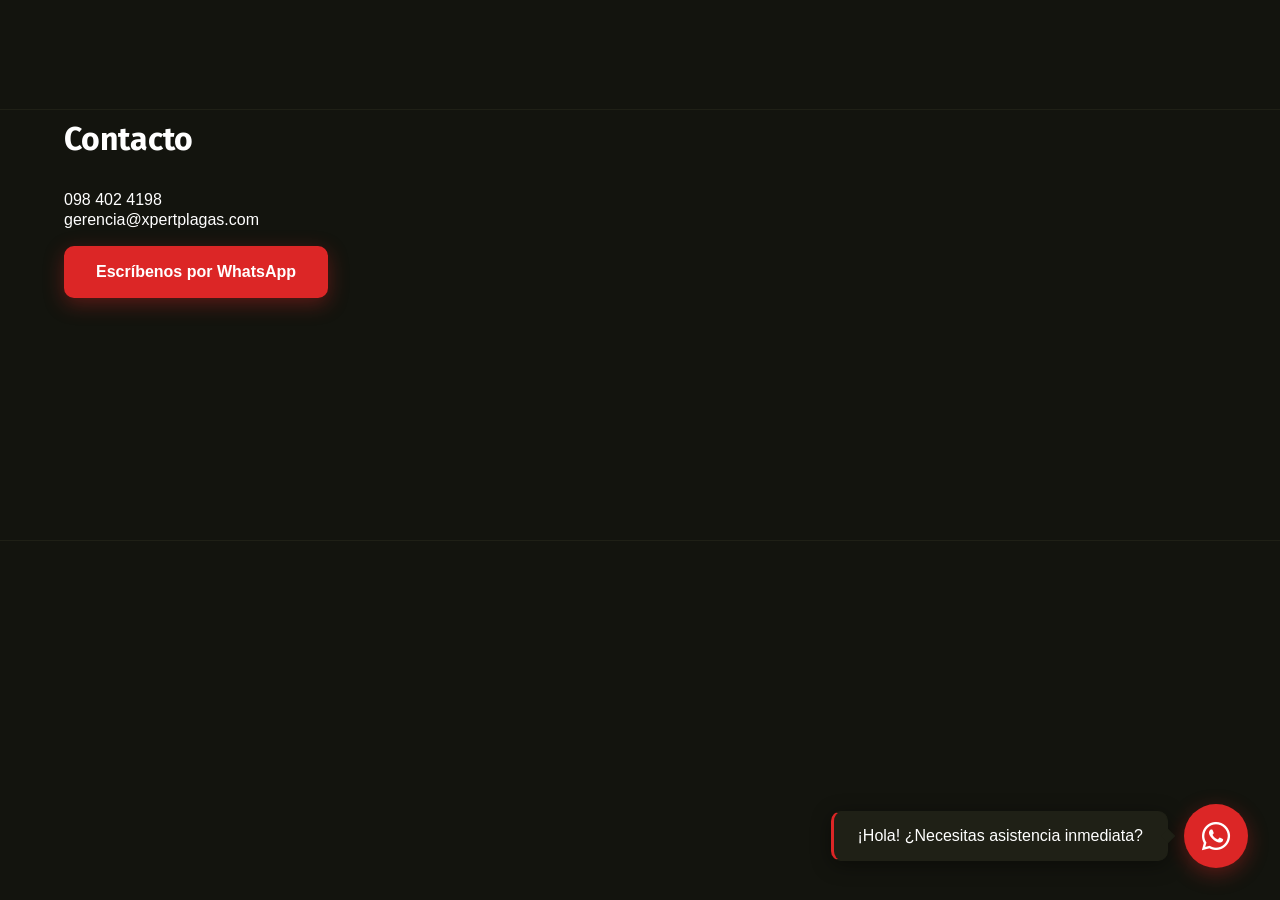
==== pages/contacto.html @ c3af0390 "chore: reorganización multipágina + tokens de marca v2.0" ====
﻿<!DOCTYPE html>
<html lang="es">
<head>
<meta charset="utf-8">
<meta name="viewport" content="width=device-width, initial-scale=1.0">
<title>XpertPlagas | Contacto</title>
<link rel="icon" type="image/png" href="../favicon.png">
<link rel="preconnect" href="https://fonts.googleapis.com">
<link rel="preconnect" href="https://fonts.gstatic.com" crossorigin>
<link href="https://fonts.googleapis.com/css2?family=Fira+Sans:wght@400;700&display=swap" rel="stylesheet">
<link rel="stylesheet" href="https://cdnjs.cloudflare.com/ajax/libs/font-awesome/6.4.0/css/all.min.css">
<link rel="stylesheet" href="../css/base.css">
<link rel="stylesheet" href="../css/layout.css">
<link rel="stylesheet" href="../css/components.css">
<link rel="stylesheet" href="../css/pages.css">
</head>
<body>
<header id="main-header" class="header"></header>
<main style="padding-top: 120px; min-height: 60vh;">
  <div class="container">
    <h1 style="margin-bottom: 2rem;">Contacto</h1>
    
  <p>098 402 4198<br>gerencia@xpertplagas.com</p>
  <a href="https://wa.me/593984024198" target="_blank" class="btn-primary">Escríbenos por WhatsApp</a>

  </div>
</main>

<div class="whatsapp-float">
  <div class="wa-message">¡Hola! ¿Necesitas asistencia inmediata?</div>
  <a href="https://wa.me/593984024198" target="_blank" rel="noopener noreferrer" class="wa-button" aria-label="Contactar por WhatsApp">
    <i class="fa-brands fa-whatsapp"></i>
  </a>
</div>

<footer id="main-footer" class="footer"></footer>
<script src="../js/components.js" defer></script>
<script src="../js/main.js" defer></script>
</body>
</html>
---- css/base.css ----
﻿/* css/base.css */
:root {
  --xp-oscuro-base: #13140E;
  --xp-rojo: #DC2626;
  --xp-rojo-hover: #B91C1C;
  --xp-gris-tech: #1F2016;
  --xp-blanco: #FFFFFF;
  --xp-blanco-soft: #E5E5E5;
  --xp-textura: #2A0A0A;
  --xp-overlay-5: rgba(42,10,10,0.05);

  --font-heading: 'Fira Sans','Segoe UI',system-ui,sans-serif;
  --font-body: 'Segoe UI',Arial,system-ui,sans-serif;
  --fw-bold: 700; --fw-regular: 400;
  --lh-tight: 1.2; --lh-normal: 1.25; --lh-loose: 1.6;

  --fs-h1: clamp(2rem,5vw,3.5rem);
  --fs-h2: clamp(1.5rem,3.5vw,2.5rem);
  --fs-h3: clamp(1.25rem,2.5vw,1.75rem);
  --fs-body: 1rem; --fs-small: .875rem;

  --sp-1:.25rem; --sp-2:.5rem; --sp-3:.75rem; --sp-4:1rem;
  --sp-6:1.5rem; --sp-8:2rem; --sp-12:3rem; --sp-16:4rem;

  --radius-sm:6px; --radius-md:10px; --radius-lg:16px; --radius-full:9999px;
  --border-1: 1px solid var(--xp-gris-tech);
  --shadow-card: 0 4px 20px rgba(0,0,0,.4);
  --shadow-cta: 0 6px 20px rgba(220,38,38,.35);
  --t-fast:150ms ease; --t-base:250ms ease;

  --container:1200px; --container-sm:800px;
}
*,*::before,*::after{box-sizing:border-box}
html{scroll-behavior:smooth}
body{
  margin:0;font-family:var(--font-body);line-height:var(--lh-normal);
  background:var(--xp-oscuro-base);color:var(--xp-blanco);
}
h1,h2,h3,h4{font-family:var(--font-heading);font-weight:var(--fw-bold);
  line-height:var(--lh-tight);margin:0 0 var(--sp-4)}
img{max-width:100%;height:auto;display:block}
p{margin-top:0; margin-bottom: var(--sp-4);}
---- css/layout.css ----
﻿/* css/layout.css */
.container{max-width:var(--container);margin:0 auto;padding:0 24px}
.header{position:fixed;top:0;left:0;width:100%;height:110px;background-color:var(--xp-oscuro-base);border-bottom:var(--border-1);z-index:300;display:flex;align-items:center}
.header-container{display:flex;justify-content:space-between;align-items:center;width:100%}
.logo img{height:80px;width:auto;object-fit:cover}
.nav{display:flex;gap:32px;align-items:center}
.nav a{text-decoration:none;color:var(--xp-blanco);font-weight:var(--fw-regular);transition:color var(--t-fast)}
.nav a:hover{color:var(--xp-rojo)}

.footer{background-color:var(--xp-oscuro-base);padding:80px 0 40px 0;border-top:var(--border-1)}
.footer-grid{display:grid;grid-template-columns:2fr 1.5fr 1fr;gap:48px;margin-bottom:64px}
.footer-seal-img{width:140px;height:140px;object-fit:cover;margin-bottom:24px;border-radius:var(--radius-full);border:1px solid var(--xp-gris-tech)}
.footer-col h4{font-size:var(--fs-h3);margin-bottom:24px;color:var(--xp-blanco);font-weight:var(--fw-bold)}
.footer-col p{color:var(--xp-blanco-soft);margin-bottom:16px}
.footer-col a{color:var(--xp-blanco-soft);text-decoration:none;transition:color var(--t-fast)}
.footer-col a:hover{color:var(--xp-rojo)}
.contact-col p{display:flex;align-items:center;gap:12px}
.contact-col i{color:var(--xp-rojo);font-size:1.1rem;width:20px;text-align:center}
.social-links{display:flex;gap:16px}
.social-links a{display:flex;align-items:center;justify-content:center;width:40px;height:40px;background-color:var(--xp-gris-tech);color:var(--xp-blanco);border:var(--border-1);transition:all var(--t-fast)}
.social-links a:hover{background-color:var(--xp-rojo);color:var(--xp-blanco);border-color:var(--xp-rojo)}
.footer-bottom{text-align:center;padding-top:32px;border-top:var(--border-1);color:var(--xp-blanco-soft);font-size:var(--fs-small)}

@media (max-width:1024px){
  .footer-grid{grid-template-columns:1fr 1fr}
}
@media (max-width:768px){
  .header{height:auto;padding:16px 0;position:static;}
  .header-container{flex-direction:column;gap:16px}
  .logo img{height:60px}
  .nav{flex-wrap:wrap;justify-content:center;gap:16px}
  .footer-grid{grid-template-columns:1fr}
}
---- css/components.css ----
﻿/* css/components.css */
.btn-primary{display:inline-block;background-color:var(--xp-rojo);color:var(--xp-blanco);padding:16px 32px;text-decoration:none;font-weight:var(--fw-bold);border:none;cursor:pointer;transition:background-color var(--t-fast),transform var(--t-fast);border-radius:var(--radius-md);box-shadow:var(--shadow-cta)}
.btn-primary:hover{background-color:var(--xp-rojo-hover);color:var(--xp-blanco);transform:translateY(-2px)}

.divider-left{height:4px;width:64px;background-color:var(--xp-rojo);margin:0 0 24px 0}
.divider-center{height:4px;width:64px;background-color:var(--xp-rojo);margin:0 auto 24px auto}

.service-card, .program-card, .icon-box {
  background-color:var(--xp-gris-tech);
  border:var(--border-1);
  padding:32px;
  border-radius:var(--radius-lg);
  transition:all var(--t-base);
  color: var(--xp-blanco);
}
.service-card:hover, .program-card:hover {
  border-color:var(--xp-rojo);
  transform:translateY(-4px);
  box-shadow:var(--shadow-card);
}
.service-icon, .program-icon {font-size:2.5rem;color:var(--xp-rojo);margin-bottom:24px}

.icon-box{display:flex;align-items:center;gap:20px;padding:16px;}
.icon-box:hover{border-color:var(--xp-rojo)}
.icon-box i{display:flex;align-items:center;justify-content:center;width:54px;height:54px;background-color:var(--xp-oscuro-base);color:var(--xp-rojo);font-size:1.5rem;border-radius:var(--radius-md)}
.icon-box span{font-size:1.125rem;font-weight:var(--fw-bold);color:var(--xp-blanco)}

.whatsapp-float{position:fixed;bottom:32px;right:32px;z-index:99;display:flex;align-items:center;gap:16px}
.wa-message{background-color:var(--xp-gris-tech);color:var(--xp-blanco);padding:14px 24px;border-radius:var(--radius-md);box-shadow:var(--shadow-card);font-weight:var(--fw-regular);border:var(--border-1);border-left:3px solid var(--xp-rojo);position:relative;animation:slideIn 0.6s cubic-bezier(0.16,1,0.3,1) forwards;opacity:0;transform:translateX(20px)}
.wa-message::after{content:"";position:absolute;right:-6px;top:50%;transform:translateY(-50%) rotate(45deg);width:10px;height:10px;background-color:var(--xp-gris-tech);border-top:1px solid var(--xp-gris-tech);border-right:1px solid var(--xp-gris-tech)}
.wa-button{display:flex;align-items:center;justify-content:center;width:64px;height:64px;background-color:var(--xp-rojo);color:var(--xp-blanco);border-radius:var(--radius-full);font-size:2rem;box-shadow:var(--shadow-cta);text-decoration:none;transition:transform var(--t-fast),background-color var(--t-fast)}
.wa-button:hover{transform:translateY(-4px);background-color:var(--xp-rojo-hover)}
@keyframes slideIn{to{opacity:1;transform:translateX(0)}}
@media (max-width:768px){
  .wa-message{display:none}
  .whatsapp-float{bottom:24px;right:24px}
}
---- css/pages.css ----
﻿/* css/pages.css */
.hero{padding:120px 0;} 
.hero-container{display:grid;grid-template-columns:1fr 1fr;gap:64px;align-items:center}
.hero-content h1{font-size:var(--fs-h1); margin-bottom:30px}
.hero-content p{font-size:1.15rem;color:var(--xp-blanco-soft);margin-bottom:32px}
.hero-image{position:relative}
.hero-slider{width:100%;aspect-ratio:3/4;position:relative;z-index:2;border:var(--border-1);overflow:hidden;border-radius:var(--radius-lg)}
.hero-slider img{position:absolute;top:0;left:0;width:100%;height:100%;object-fit:cover;opacity:0;animation:heroFade 28s infinite}
.hero-slider img:nth-child(1){animation-delay:0s}
.hero-slider img:nth-child(2){animation-delay:4s}
.hero-slider img:nth-child(3){animation-delay:8s}
.hero-slider img:nth-child(4){animation-delay:12s}
.hero-slider img:nth-child(5){animation-delay:16s}
.hero-slider img:nth-child(6){animation-delay:20s}
.hero-slider img:nth-child(7){animation-delay:24s}
@keyframes heroFade{0%{opacity:0}3%{opacity:1}25%{opacity:1}28%{opacity:0}100%{opacity:0}}

.rupipest-section{background-color:var(--xp-oscuro-base);padding:120px 0}
.rupipest-container{display:grid;grid-template-columns:1fr 1fr;gap:64px;align-items:center}
.rupipest-text-badge-wrapper{display:flex;align-items:flex-start;gap:32px}
.rupipest-text-content{flex:1}
.rupipest-text-content p{font-size:1.15rem;color:var(--xp-blanco-soft); margin-bottom:30px}
.rupipest-badge{width:120px;height:120px;border-radius:var(--radius-full);border:3px solid var(--xp-rojo);box-shadow:var(--shadow-cta);transition:transform var(--t-base)}
.rupipest-badge:hover{transform:scale(1.05) rotate(5deg)}
.rupipest-image img{width:100%;aspect-ratio:3/4;object-fit:cover;border-radius:var(--radius-lg);border:var(--border-1)}

.trust-ribbon{background-color:var(--xp-gris-tech);border-bottom:var(--border-1);border-top:var(--border-1);padding:40px 0}
.trust-container{display:flex;justify-content:space-around;align-items:center;flex-wrap:wrap;gap:48px}
.trust-brand{font-size:1.2rem;font-weight:var(--fw-bold);color:var(--xp-blanco-soft);text-transform:uppercase;letter-spacing:2px}

.services{background-color:var(--xp-oscuro-base);padding:120px 0}
.services-top{display:grid;grid-template-columns:1fr 1fr;gap:64px;align-items:center;margin-bottom:64px}
.services-image img{width:100%;aspect-ratio:3/4;object-fit:cover;border-radius:var(--radius-lg);border:var(--border-1)}
.services-grid{display:grid;grid-template-columns:repeat(4,1fr);gap:24px}

.program-section{background-color:var(--xp-oscuro-base);padding:120px 0;border-top:var(--border-1)}
.program-grid{display:grid;grid-template-columns:repeat(3,1fr);gap:32px}

.about-section{background-color:var(--xp-oscuro-base);padding:120px 0}
.about-container{display:grid;grid-template-columns:1fr 1fr;gap:64px;align-items:center}
.ceo-profile{display:flex;align-items:center;gap:16px;margin-bottom:32px}
.ceo-profile img{width:104px;height:104px;border-radius:var(--radius-full);object-fit:cover;border:var(--border-1)}
.ceo-info strong{font-size:1.1rem;color:var(--xp-blanco)}
.ceo-info span{font-size:0.95rem;color:var(--xp-blanco-soft)}
.about-image img{width:100%;aspect-ratio:1/1;object-fit:cover;border-radius:var(--radius-lg);border:var(--border-1)}

.location-section{display:flex;width:100%;background-color:var(--xp-oscuro-base)}
.location-info{width:50%;padding:100px 8%;display:flex;flex-direction:column;justify-content:center}
.contact-details{display:flex;flex-direction:column;gap:32px}
.contact-item{display:flex;align-items:center;gap:24px}
.contact-item i{color:var(--xp-rojo);font-size:1.5rem;width:24px;text-align:center}
.contact-item span,.contact-item a{font-size:1.15rem;color:var(--xp-blanco);text-decoration:none;transition:color var(--t-fast)}
.contact-item a:hover{color:var(--xp-rojo)}
.location-map{width:50%;border-left:3px solid var(--xp-rojo);display:flex}
.location-map iframe{flex-grow:1;width:100%;min-height:500px;border:none}

.social-proof-section{background-color:var(--xp-oscuro-base);padding:64px 0;border-top:3px solid var(--xp-rojo);border-bottom:3px solid var(--xp-rojo)}
.social-proof-header{text-align:center;margin-bottom:48px}
.clients-grid{display:flex;flex-wrap:wrap;justify-content:center;align-items:center;gap:56px}
.client-logo{flex:0 1 170px;display:flex;justify-content:center;align-items:center}
.client-logo img{max-height:78px;width:auto;filter:grayscale(100%);opacity:0.55;transition:all var(--t-base)}
.client-logo img:hover{filter:grayscale(0%);opacity:1;transform:scale(1.08)}

@media (max-width:1024px){
  .services-grid{grid-template-columns:repeat(2,1fr)}
  .program-grid{grid-template-columns:1fr;max-width:500px;margin:0 auto}
}
@media (max-width:768px){
  .hero-container,.rupipest-container,.about-container,.services-top{grid-template-columns:1fr}
  .location-section{flex-direction:column}
  .location-info{width:100%;padding:64px 24px}
  .location-map{width:100%;border-left:none;border-top:3px solid var(--xp-rojo)}
}
@media (max-width:480px){
  .services-grid{grid-template-columns:1fr}
}
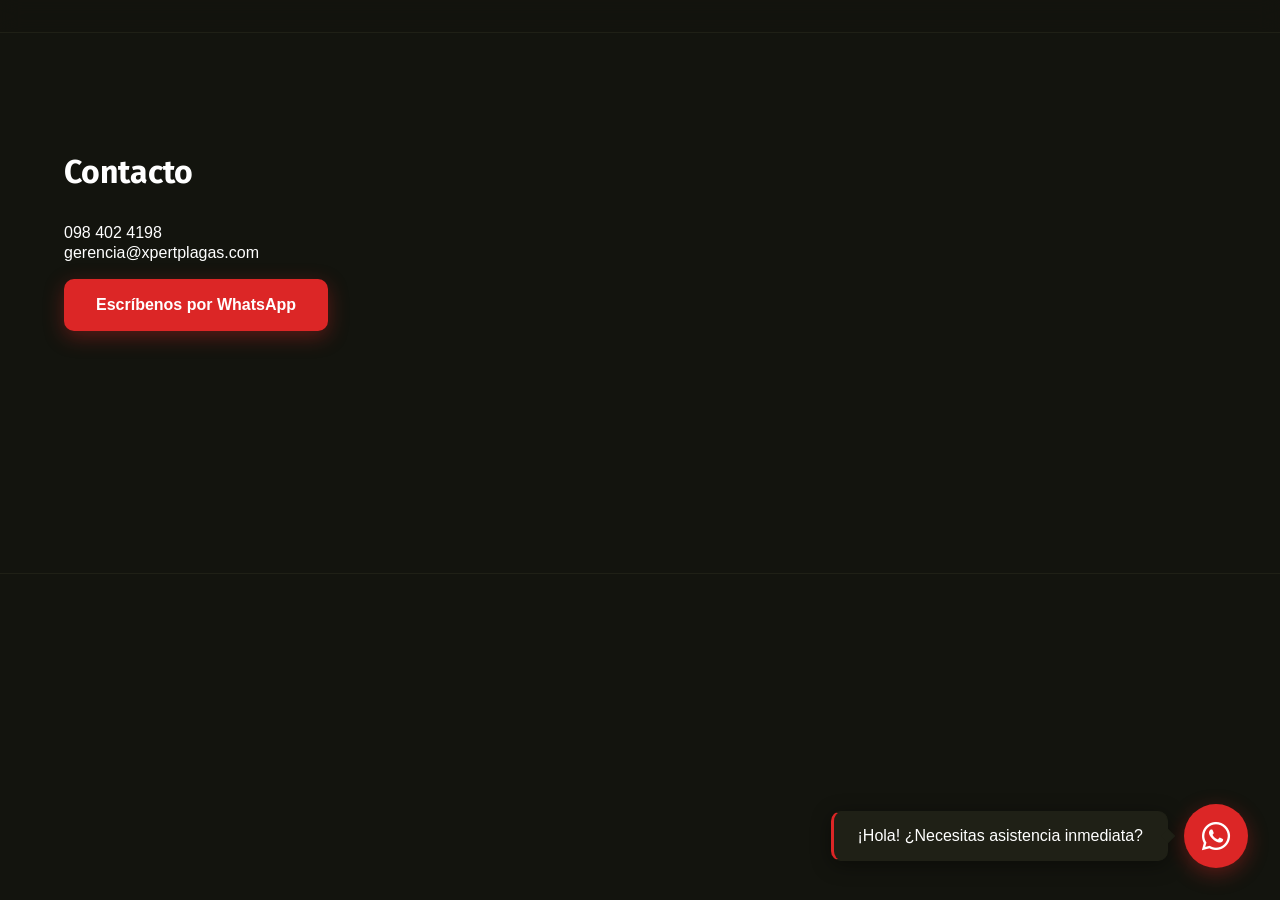
==== commit c07c13bf: "fix: resolver mojibake y header" ====
--- a/pages/contacto.html
+++ b/pages/contacto.html
@@ -1,4 +1,4 @@
-﻿<!DOCTYPE html>
+<!DOCTYPE html>
 <html lang="es">
 <head>
 <meta charset="utf-8">
--- a/css/base.css
+++ b/css/base.css
@@ -1,4 +1,4 @@
-﻿/* css/base.css */
+/* css/base.css */
 :root {
   --xp-oscuro-base: #13140E;
   --xp-rojo: #DC2626;
--- a/css/layout.css
+++ b/css/layout.css
@@ -1,11 +1,25 @@
-﻿/* css/layout.css */
+/* css/layout.css */
 .container{max-width:var(--container);margin:0 auto;padding:0 24px}
-.header{position:fixed;top:0;left:0;width:100%;height:110px;background-color:var(--xp-oscuro-base);border-bottom:var(--border-1);z-index:300;display:flex;align-items:center}
-.header-container{display:flex;justify-content:space-between;align-items:center;width:100%}
-.logo img{height:80px;width:auto;object-fit:cover}
-.nav{display:flex;gap:32px;align-items:center}
-.nav a{text-decoration:none;color:var(--xp-blanco);font-weight:var(--fw-regular);transition:color var(--t-fast)}
-.nav a:hover{color:var(--xp-rojo)}
+.header {
+  position: sticky; top: 0; z-index: 100;
+  display: flex; align-items: center; justify-content: space-between;
+  padding: var(--sp-4) var(--sp-8);
+  background: rgba(19, 20, 14, 0.95);
+  backdrop-filter: blur(10px);
+  border-bottom: var(--border-1);
+}
+.header__logo img { height: 48px; display: block; }
+.header__nav { display: flex; gap: var(--sp-6); }
+.header__nav a {
+  color: var(--xp-blanco); text-decoration: none;
+  font-family: var(--font-heading); font-weight: var(--fw-bold);
+  transition: color var(--t-fast);
+}
+.header__nav a:hover { color: var(--xp-rojo); }
+.header__cta { padding: var(--sp-2) var(--sp-4); }
+@media (max-width: 768px) {
+  .header__nav { display: none; }
+}
 
 .footer{background-color:var(--xp-oscuro-base);padding:80px 0 40px 0;border-top:var(--border-1)}
 .footer-grid{display:grid;grid-template-columns:2fr 1.5fr 1fr;gap:48px;margin-bottom:64px}
--- a/css/components.css
+++ b/css/components.css
@@ -1,4 +1,4 @@
-﻿/* css/components.css */
+/* css/components.css */
 .btn-primary{display:inline-block;background-color:var(--xp-rojo);color:var(--xp-blanco);padding:16px 32px;text-decoration:none;font-weight:var(--fw-bold);border:none;cursor:pointer;transition:background-color var(--t-fast),transform var(--t-fast);border-radius:var(--radius-md);box-shadow:var(--shadow-cta)}
 .btn-primary:hover{background-color:var(--xp-rojo-hover);color:var(--xp-blanco);transform:translateY(-2px)}
 
--- a/css/pages.css
+++ b/css/pages.css
@@ -1,4 +1,4 @@
-﻿/* css/pages.css */
+/* css/pages.css */
 .hero{padding:120px 0;} 
 .hero-container{display:grid;grid-template-columns:1fr 1fr;gap:64px;align-items:center}
 .hero-content h1{font-size:var(--fs-h1); margin-bottom:30px}
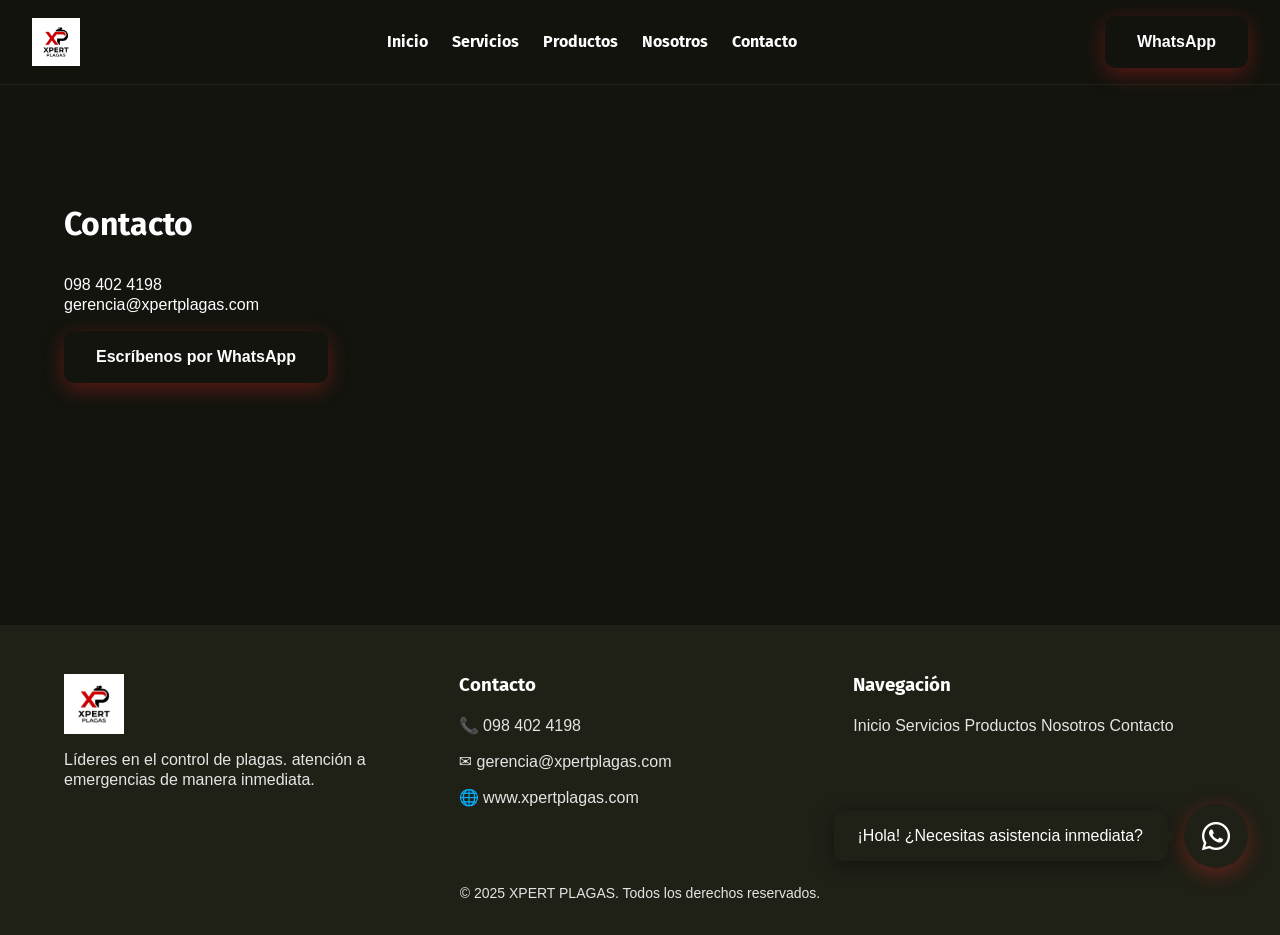
==== commit 477f374e: "fix: reescribir hardcoded header/footer, quitar js inyeccion, fijar mojibake desde node" ====
--- a/pages/contacto.html
+++ b/pages/contacto.html
@@ -15,7 +15,19 @@
 <link rel="stylesheet" href="../css/pages.css">
 </head>
 <body>
-<header id="main-header" class="header"></header>
+<header class="header">
+  <a href="../index.html" class="header__logo">
+    <img src="../assets/img/logos/logo-xpert.png" alt="XPERT PLAGAS">
+  </a>
+  <nav class="header__nav">
+    <a href="../index.html">Inicio</a>
+    <a href="servicios.html">Servicios</a>
+    <a href="productos.html">Productos</a>
+    <a href="nosotros.html">Nosotros</a>
+    <a href="contacto.html">Contacto</a>
+  </nav>
+  <a href="https://wa.me/593984024198" target="_blank" rel="noopener noreferrer" class="header__cta btn-primary">WhatsApp</a>
+</header>
 <main style="padding-top: 120px; min-height: 60vh;">
   <div class="container">
     <h1 style="margin-bottom: 2rem;">Contacto</h1>
@@ -33,8 +45,31 @@
   </a>
 </div>
 
-<footer id="main-footer" class="footer"></footer>
-<script src="../js/components.js" defer></script>
+<footer class="footer">
+  <div class="container footer__inner">
+    <div class="footer__col">
+      <img src="../assets/img/logos/logo-xpert.png" alt="XPERT PLAGAS" class="footer__logo">
+      <p>Líderes en el control de plagas. atención a emergencias de manera inmediata.</p>
+    </div>
+    <div class="footer__col">
+      <h3>Contacto</h3>
+      <p>📞 <a href="tel:+593984024198">098 402 4198</a></p>
+      <p>✉️ <a href="mailto:gerencia@xpertplagas.com">gerencia@xpertplagas.com</a></p>
+      <p>🌐 <a href="https://xpertplagas.com">www.xpertplagas.com</a></p>
+    </div>
+    <div class="footer__col">
+      <h3>Navegación</h3>
+      <a href="../index.html">Inicio</a>
+      <a href="servicios.html">Servicios</a>
+      <a href="productos.html">Productos</a>
+      <a href="nosotros.html">Nosotros</a>
+      <a href="contacto.html">Contacto</a>
+    </div>
+  </div>
+  <div class="footer__bottom">
+    <p>© 2025 XPERT PLAGAS. Todos los derechos reservados.</p>
+  </div>
+</footer>
 <script src="../js/main.js" defer></script>
 </body>
 </html>
--- a/css/base.css
+++ b/css/base.css
@@ -1,7 +1,7 @@
 /* css/base.css */
 :root {
   --xp-oscuro-base: #13140E;
-  --xp-rojo: #DC2626;
+  --xp-rojo: var(--xp-rojo);
   --xp-rojo-hover: #B91C1C;
   --xp-gris-tech: #1F2016;
   --xp-blanco: #FFFFFF;
--- a/css/layout.css
+++ b/css/layout.css
@@ -1,47 +1,46 @@
 /* css/layout.css */
 .container{max-width:var(--container);margin:0 auto;padding:0 24px}
+
 .header {
   position: sticky; top: 0; z-index: 100;
   display: flex; align-items: center; justify-content: space-between;
-  padding: var(--sp-4) var(--sp-8);
+  padding: 1rem 2rem;
   background: rgba(19, 20, 14, 0.95);
   backdrop-filter: blur(10px);
-  border-bottom: var(--border-1);
+  border-bottom: 1px solid var(--xp-gris-tech);
 }
 .header__logo img { height: 48px; display: block; }
-.header__nav { display: flex; gap: var(--sp-6); }
+.header__nav { display: flex; gap: 1.5rem; align-items: center; }
 .header__nav a {
   color: var(--xp-blanco); text-decoration: none;
-  font-family: var(--font-heading); font-weight: var(--fw-bold);
-  transition: color var(--t-fast);
+  font-family: var(--font-heading); font-weight: 700;
+  transition: color 150ms ease;
 }
 .header__nav a:hover { color: var(--xp-rojo); }
 .header__cta { padding: var(--sp-2) var(--sp-4); }
-@media (max-width: 768px) {
-  .header__nav { display: none; }
+
+.footer {
+  background: var(--xp-gris-tech);
+  padding: 3rem 2rem 1rem;
+  border-top: 1px solid var(--xp-gris-tech);
+}
+.footer__inner {
+  display: grid; grid-template-columns: repeat(auto-fit, minmax(240px, 1fr));
+  gap: 2rem; max-width: 1200px; margin: 0 auto;
+}
+.footer__logo { height: 60px; margin-bottom: 1rem; }
+.footer__col h3 { color: var(--xp-blanco); margin-bottom: 1rem; }
+.footer__col p { color: var(--xp-blanco-soft); margin-bottom: 0.5rem; }
+.footer__col a { color: var(--xp-blanco-soft); display: inline-block; padding: 0.25rem 0; text-decoration: none; }
+.footer__col a:hover { color: var(--xp-rojo); }
+.footer__bottom {
+  text-align: center; padding-top: 2rem; margin-top: 2rem;
+  border-top: 1px solid var(--xp-gris-tech);
+  color: var(--xp-blanco-soft); font-size: 0.875rem;
 }
 
-.footer{background-color:var(--xp-oscuro-base);padding:80px 0 40px 0;border-top:var(--border-1)}
-.footer-grid{display:grid;grid-template-columns:2fr 1.5fr 1fr;gap:48px;margin-bottom:64px}
-.footer-seal-img{width:140px;height:140px;object-fit:cover;margin-bottom:24px;border-radius:var(--radius-full);border:1px solid var(--xp-gris-tech)}
-.footer-col h4{font-size:var(--fs-h3);margin-bottom:24px;color:var(--xp-blanco);font-weight:var(--fw-bold)}
-.footer-col p{color:var(--xp-blanco-soft);margin-bottom:16px}
-.footer-col a{color:var(--xp-blanco-soft);text-decoration:none;transition:color var(--t-fast)}
-.footer-col a:hover{color:var(--xp-rojo)}
-.contact-col p{display:flex;align-items:center;gap:12px}
-.contact-col i{color:var(--xp-rojo);font-size:1.1rem;width:20px;text-align:center}
-.social-links{display:flex;gap:16px}
-.social-links a{display:flex;align-items:center;justify-content:center;width:40px;height:40px;background-color:var(--xp-gris-tech);color:var(--xp-blanco);border:var(--border-1);transition:all var(--t-fast)}
-.social-links a:hover{background-color:var(--xp-rojo);color:var(--xp-blanco);border-color:var(--xp-rojo)}
-.footer-bottom{text-align:center;padding-top:32px;border-top:var(--border-1);color:var(--xp-blanco-soft);font-size:var(--fs-small)}
-
-@media (max-width:1024px){
-  .footer-grid{grid-template-columns:1fr 1fr}
-}
-@media (max-width:768px){
-  .header{height:auto;padding:16px 0;position:static;}
-  .header-container{flex-direction:column;gap:16px}
-  .logo img{height:60px}
-  .nav{flex-wrap:wrap;justify-content:center;gap:16px}
-  .footer-grid{grid-template-columns:1fr}
-}
+@media (max-width: 768px) {
+  .header { padding: 0.75rem 1rem; }
+  .header__nav { display: none; }
+  .header__logo img { height: 36px; }
+}
--- a/css/pages.css
+++ b/css/pages.css
@@ -74,3 +74,32 @@
 @media (max-width:480px){
   .services-grid{grid-template-columns:1fr}
 }
+
+/* hero badge */
+.hero-badge { display:inline-flex;align-items:center;gap:8px;background:rgba(220,38,38,0.15);color:var(--xp-rojo);border:1px solid rgba(220,38,38,0.3);border-radius:999px;padding:6px 16px;font-size:0.8rem;font-weight:700;letter-spacing:0.3px;margin-bottom:18px; }
+
+/* social proof extracted */
+.clients-flex-wrapper { display:flex;flex-direction:column;align-items:center;width:100%; }
+.clients-grid-top { order:1; }
+.clients-toggle-btn { order:2;display:flex;align-items:center;justify-content:center;width:40px;height:40px;margin:24px auto 0;padding:0;background:none;border:1.5px solid var(--xp-rojo);border-radius:50%;color:var(--xp-rojo);cursor:pointer;transition:background 0.25s ease,color 0.25s ease,opacity 0.3s ease;flex-shrink:0;opacity:1;pointer-events:auto; }
+.clients-toggle-icon { transition:transform 0.4s ease;font-size:15px; }
+.clients-extra-wrapper { order:3;width:100%;display:grid;grid-template-rows:0fr;transition:grid-template-rows 0.55s cubic-bezier(0.4,0,0.2,1);overflow:hidden; }
+.clients-extra-inner { overflow:hidden;min-height:0; }
+.clients-grid-bottom { margin-top:32px; }
+.clients-toggle-btn-bottom { display:flex;align-items:center;justify-content:center;width:40px;height:40px;margin:28px auto 0;padding:0;background:none;border:1.5px solid var(--xp-rojo);border-radius:50%;color:var(--xp-rojo);cursor:pointer;transition:background 0.25s ease,color 0.25s ease;flex-shrink:0; }
+.social-proof-more { order:4; }
+
+/* FAQ Section */
+.faq-section { padding:88px 0; background:var(--xp-gris-tech); }
+.faq-container { max-width:820px; }
+.faq-list { background:var(--xp-oscuro-base);border-radius:var(--radius-lg);padding:8px 28px;box-shadow:var(--shadow-card); }
+.faq-item { border-bottom:var(--border-1); }
+.faq-item:last-child { border-bottom:none; }
+.faq-btn { width:100%;text-align:left;background:none;border:none;padding:22px 4px;display:flex;justify-content:space-between;align-items:center;gap:16px;cursor:pointer;font-family:inherit; }
+.faq-question { font-weight:600;color:var(--xp-blanco);font-size:1.05rem; }
+.faq-icon { color:var(--xp-rojo);flex-shrink:0;transition:transform 0.35s ease;font-size:0.9rem; }
+.faq-panel { display:grid;grid-template-rows:0fr;transition:grid-template-rows 0.4s ease;overflow:hidden; }
+.faq-panel-inner { overflow:hidden;min-height:0; }
+.faq-panel-inner p { margin:0;padding:0 32px 22px 4px;color:var(--xp-blanco-soft);line-height:1.65;font-size:0.96rem; }
+.faq-more { text-align:center;color:var(--xp-blanco-soft);margin-top:32px;font-size:0.95rem; }
+.faq-more a { color:var(--xp-rojo);font-weight:600;text-decoration:none; }
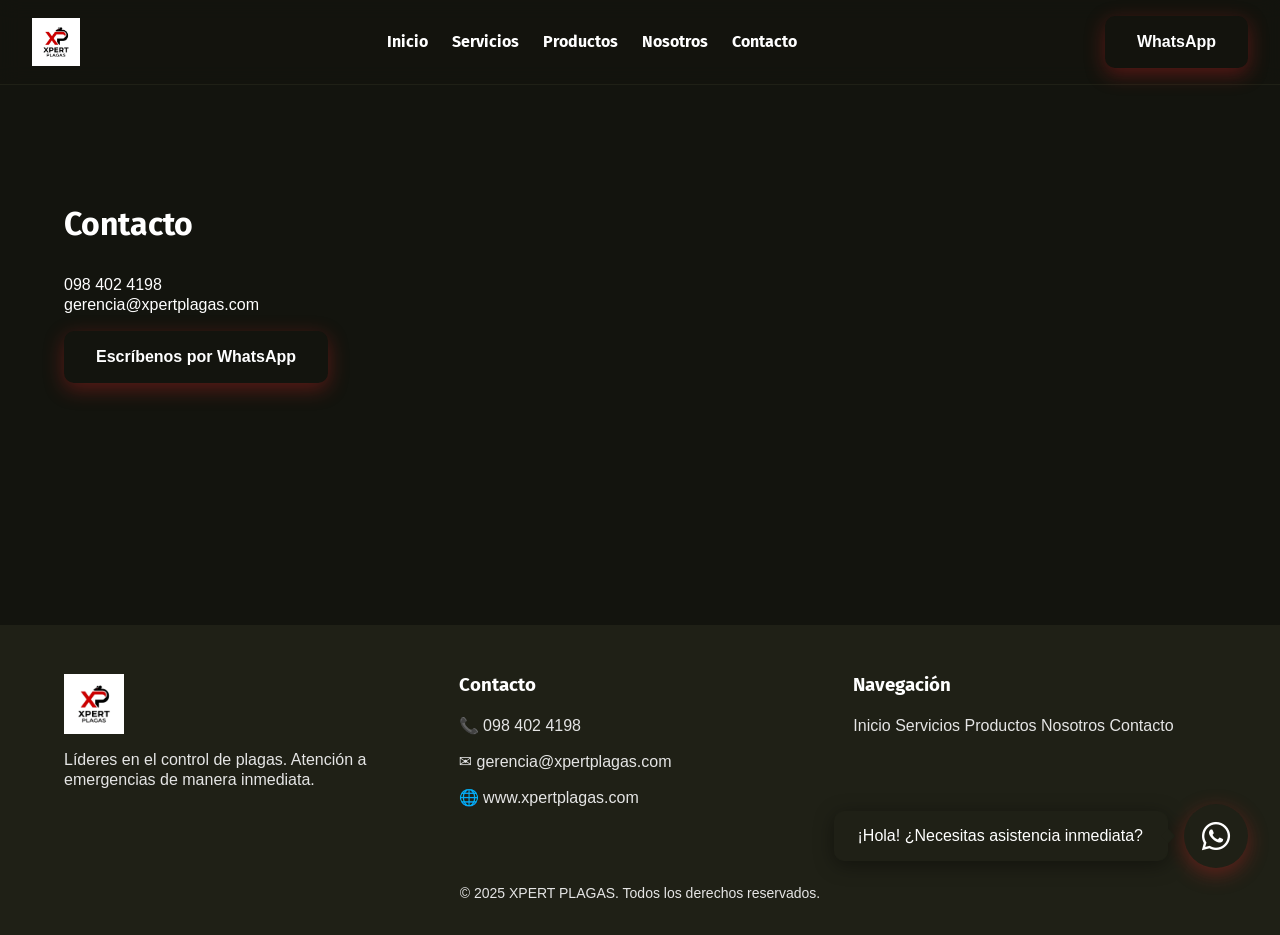
==== commit 12281c4a: "fix: reconstruir html desde cero para purgar bytes corruptos definitivamente" ====
--- a/pages/contacto.html
+++ b/pages/contacto.html
@@ -1,20 +1,21 @@
 <!DOCTYPE html>
 <html lang="es">
 <head>
-<meta charset="utf-8">
-<meta name="viewport" content="width=device-width, initial-scale=1.0">
-<title>XpertPlagas | Contacto</title>
-<link rel="icon" type="image/png" href="../favicon.png">
-<link rel="preconnect" href="https://fonts.googleapis.com">
-<link rel="preconnect" href="https://fonts.gstatic.com" crossorigin>
-<link href="https://fonts.googleapis.com/css2?family=Fira+Sans:wght@400;700&display=swap" rel="stylesheet">
-<link rel="stylesheet" href="https://cdnjs.cloudflare.com/ajax/libs/font-awesome/6.4.0/css/all.min.css">
-<link rel="stylesheet" href="../css/base.css">
-<link rel="stylesheet" href="../css/layout.css">
-<link rel="stylesheet" href="../css/components.css">
-<link rel="stylesheet" href="../css/pages.css">
+  <meta charset="UTF-8">
+  <meta name="viewport" content="width=device-width, initial-scale=1.0">
+  <title>XpertPlagas | Contacto</title>
+  <link rel="icon" type="image/png" href="../favicon.png">
+  <link rel="preconnect" href="https://fonts.googleapis.com">
+  <link rel="preconnect" href="https://fonts.gstatic.com" crossorigin>
+  <link href="https://fonts.googleapis.com/css2?family=Fira+Sans:wght@400;700&display=swap" rel="stylesheet">
+  <link rel="stylesheet" href="https://cdnjs.cloudflare.com/ajax/libs/font-awesome/6.4.0/css/all.min.css">
+  <link rel="stylesheet" href="../css/base.css">
+  <link rel="stylesheet" href="../css/layout.css">
+  <link rel="stylesheet" href="../css/components.css">
+  <link rel="stylesheet" href="../css/pages.css">
 </head>
 <body>
+
 <header class="header">
   <a href="../index.html" class="header__logo">
     <img src="../assets/img/logos/logo-xpert.png" alt="XPERT PLAGAS">
@@ -28,6 +29,7 @@
   </nav>
   <a href="https://wa.me/593984024198" target="_blank" rel="noopener noreferrer" class="header__cta btn-primary">WhatsApp</a>
 </header>
+
 <main style="padding-top: 120px; min-height: 60vh;">
   <div class="container">
     <h1 style="margin-bottom: 2rem;">Contacto</h1>
@@ -49,7 +51,7 @@
   <div class="container footer__inner">
     <div class="footer__col">
       <img src="../assets/img/logos/logo-xpert.png" alt="XPERT PLAGAS" class="footer__logo">
-      <p>Líderes en el control de plagas. atención a emergencias de manera inmediata.</p>
+      <p>Líderes en el control de plagas. Atención a emergencias de manera inmediata.</p>
     </div>
     <div class="footer__col">
       <h3>Contacto</h3>
@@ -70,6 +72,7 @@
     <p>© 2025 XPERT PLAGAS. Todos los derechos reservados.</p>
   </div>
 </footer>
+
 <script src="../js/main.js" defer></script>
 </body>
-</html>
+</html>
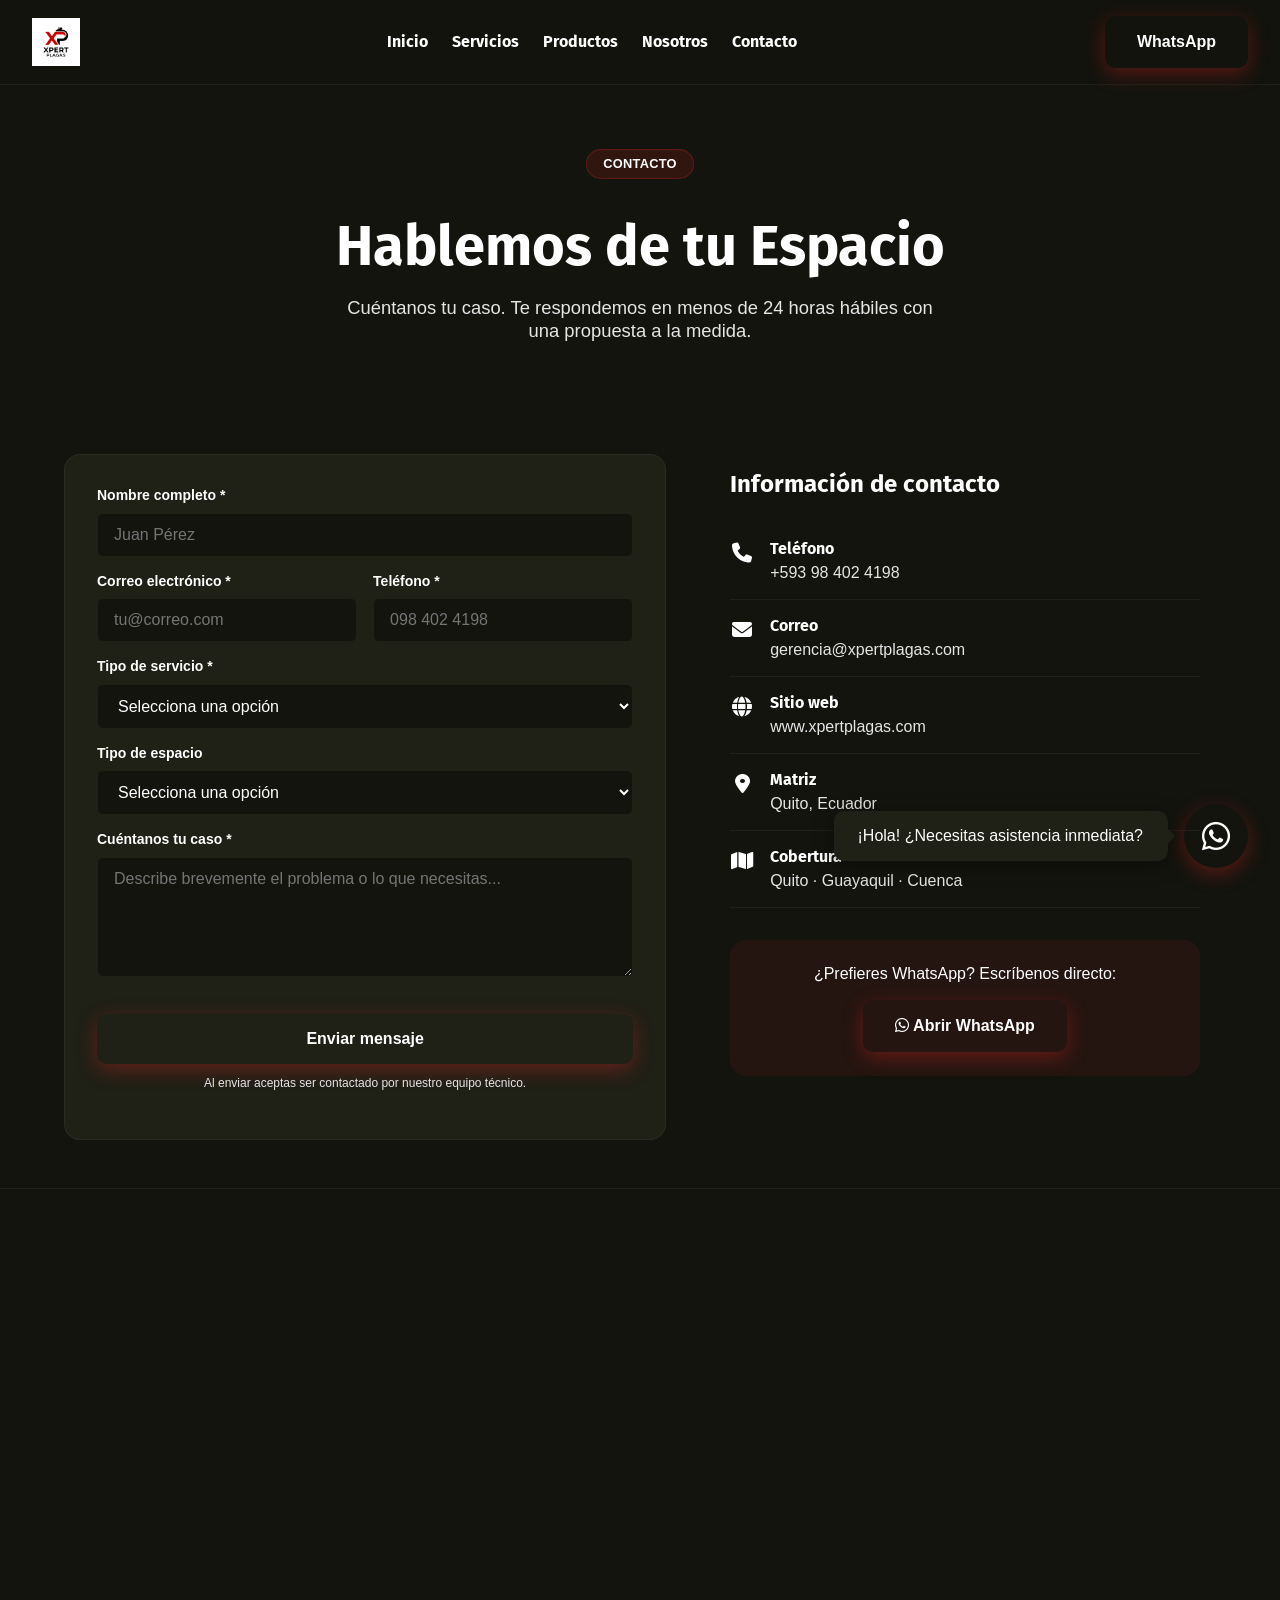
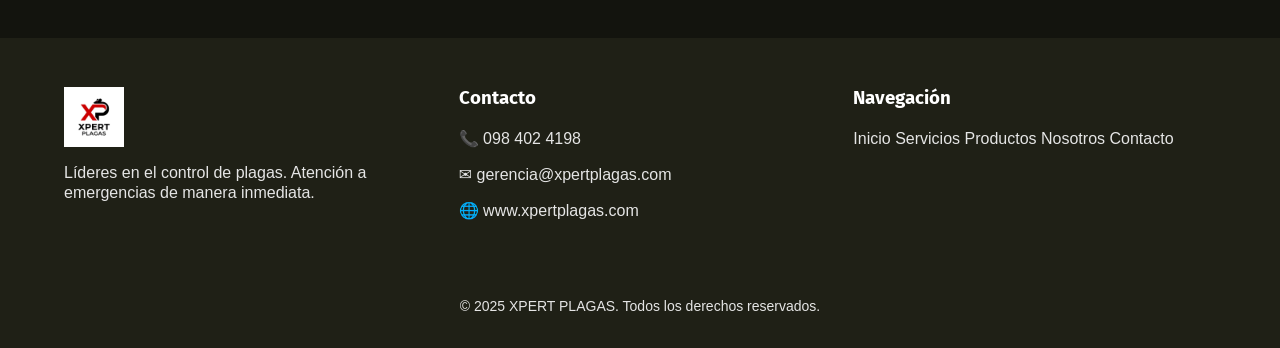
==== commit 53e5b14a: "feat: implementar menu responsive (hamburguesa) y form de contacto Web3Forms" ====
--- a/pages/contacto.html
+++ b/pages/contacto.html
@@ -28,16 +28,147 @@
     <a href="contacto.html">Contacto</a>
   </nav>
   <a href="https://wa.me/593984024198" target="_blank" rel="noopener noreferrer" class="header__cta btn-primary">WhatsApp</a>
+  <button class="header__hamburger" aria-label="Abrir menú" aria-expanded="false">
+    <span class="header__hamburger-line"></span>
+    <span class="header__hamburger-line"></span>
+    <span class="header__hamburger-line"></span>
+  </button>
 </header>
 
-<main style="padding-top: 120px; min-height: 60vh;">
-  <div class="container">
-    <h1 style="margin-bottom: 2rem;">Contacto</h1>
-    
-  <p>098 402 4198<br>gerencia@xpertplagas.com</p>
-  <a href="https://wa.me/593984024198" target="_blank" class="btn-primary">Escríbenos por WhatsApp</a>
-
-  </div>
+<main>
+  <!-- 1. HERO -->
+  <section class="contacto-hero">
+    <div class="container">
+      <div class="hero-badge">CONTACTO</div>
+      <h1>Hablemos de tu Espacio</h1>
+      <p>Cuéntanos tu caso. Te respondemos en menos de 24 horas hábiles con una propuesta a la medida.</p>
+    </div>
+  </section>
+
+  <!-- 2. LAYOUT 2 COLUMNAS -->
+  <section class="contact-layout-section">
+    <div class="contact-layout">
+      <!-- Columna izquierda: Formulario -->
+      <div class="contact-layout__form">
+        <form class="contact-form" action="https://api.web3forms.com/submit" method="POST">
+          <input type="hidden" name="access_key" value="88b3e8a3-b3f2-455c-a150-32dc7d9cd40b">
+          <input type="hidden" name="subject" value="Nuevo contacto desde xpertplagas.com">
+          <input type="hidden" name="from_name" value="XpertPlagas Web">
+          <input type="hidden" name="redirect" value="https://xpertplagas.com/pages/contacto.html?success=true">
+          <input type="checkbox" name="botcheck" class="hidden">
+
+          <div class="form-group">
+            <label for="name">Nombre completo *</label>
+            <input type="text" id="name" name="name" required placeholder="Juan Pérez">
+          </div>
+
+          <div class="form-row">
+            <div class="form-group">
+              <label for="email">Correo electrónico *</label>
+              <input type="email" id="email" name="email" required placeholder="tu@correo.com">
+            </div>
+            <div class="form-group">
+              <label for="phone">Teléfono *</label>
+              <input type="tel" id="phone" name="phone" required placeholder="098 402 4198">
+            </div>
+          </div>
+
+          <div class="form-group">
+            <label for="service">Tipo de servicio *</label>
+            <select id="service" name="service" required>
+              <option value="">Selecciona una opción</option>
+              <option value="Fumigación profesional">Fumigación profesional</option>
+              <option value="Desratización y control de roedores">Desratización y control de roedores</option>
+              <option value="Desinfección de ambientes">Desinfección de ambientes</option>
+              <option value="Control de aves">Control de aves</option>
+              <option value="Lámparas UV atrapa-insectos">Lámparas UV atrapa-insectos</option>
+              <option value="Inspección gratuita">Inspección gratuita (sin costo)</option>
+              <option value="Otro">Otro</option>
+            </select>
+          </div>
+
+          <div class="form-group">
+            <label for="space">Tipo de espacio</label>
+            <select id="space" name="space">
+              <option value="">Selecciona una opción</option>
+              <option value="Residencial">Residencial</option>
+              <option value="Comercial">Comercial</option>
+              <option value="Industrial">Industrial</option>
+              <option value="Restaurante">Restaurante</option>
+              <option value="Bodega">Bodega</option>
+              <option value="Oficina">Oficina</option>
+              <option value="Otro">Otro</option>
+            </select>
+          </div>
+
+          <div class="form-group">
+            <label for="message">Cuéntanos tu caso *</label>
+            <textarea id="message" name="message" rows="5" required placeholder="Describe brevemente el problema o lo que necesitas..."></textarea>
+          </div>
+
+          <button type="submit" class="btn-primary contact-form__submit">Enviar mensaje</button>
+          <p class="contact-form__legal">Al enviar aceptas ser contactado por nuestro equipo técnico.</p>
+        </form>
+      </div>
+
+      <!-- Columna derecha: Info -->
+      <div class="contact-info">
+        <h2>Información de contacto</h2>
+
+        <div class="contact-info__block">
+          <i class="fa-solid fa-phone"></i>
+          <div>
+            <strong>Teléfono</strong>
+            <a href="tel:+593984024198">+593 98 402 4198</a>
+          </div>
+        </div>
+
+        <div class="contact-info__block">
+          <i class="fa-solid fa-envelope"></i>
+          <div>
+            <strong>Correo</strong>
+            <a href="mailto:gerencia@xpertplagas.com">gerencia@xpertplagas.com</a>
+          </div>
+        </div>
+
+        <div class="contact-info__block">
+          <i class="fa-solid fa-globe"></i>
+          <div>
+            <strong>Sitio web</strong>
+            <a href="https://xpertplagas.com">www.xpertplagas.com</a>
+          </div>
+        </div>
+
+        <div class="contact-info__block">
+          <i class="fa-solid fa-location-dot"></i>
+          <div>
+            <strong>Matriz</strong>
+            <span>Quito, Ecuador</span>
+          </div>
+        </div>
+
+        <div class="contact-info__block">
+          <i class="fa-solid fa-map"></i>
+          <div>
+            <strong>Cobertura</strong>
+            <span>Quito &middot; Guayaquil &middot; Cuenca</span>
+          </div>
+        </div>
+
+        <div class="contact-info__whatsapp">
+          <p>¿Prefieres WhatsApp? Escríbenos directo:</p>
+          <a href="https://wa.me/593984024198?text=Hola,%20quiero%20informaci%C3%B3n%20sobre%20sus%20servicios" target="_blank" rel="noopener noreferrer" class="btn-primary">
+            <i class="fa-brands fa-whatsapp"></i> Abrir WhatsApp
+          </a>
+        </div>
+      </div>
+    </div>
+  </section>
+
+  <!-- 3. MAPA -->
+  <section class="contact-map">
+    <iframe src="https://www.google.com/maps?q=-0.282295,-78.538117&amp;z=17&amp;output=embed" allowfullscreen loading="lazy" referrerpolicy="no-referrer-when-downgrade" title="Ubicación Matriz XpertPlagas"></iframe>
+  </section>
 </main>
 
 <div class="whatsapp-float">
--- a/css/layout.css
+++ b/css/layout.css
@@ -43,4 +43,57 @@
   .header { padding: 0.75rem 1rem; }
   .header__nav { display: none; }
   .header__logo img { height: 36px; }
+}
+.header__hamburger {
+  display: none;
+  background: transparent;
+  border: 0;
+  cursor: pointer;
+  padding: var(--sp-2);
+  flex-direction: column;
+  gap: 5px;
+  z-index: 110;
+}
+.header__hamburger-line {
+  display: block;
+  width: 24px;
+  height: 2px;
+  background: var(--xp-blanco);
+  transition: transform var(--t-base), opacity var(--t-base);
+}
+.header__hamburger[aria-expanded="true"] .header__hamburger-line:nth-child(1) {
+  transform: translateY(7px) rotate(45deg);
+}
+.header__hamburger[aria-expanded="true"] .header__hamburger-line:nth-child(2) {
+  opacity: 0;
+}
+.header__hamburger[aria-expanded="true"] .header__hamburger-line:nth-child(3) {
+  transform: translateY(-7px) rotate(-45deg);
+}
+
+@media (max-width: 768px) {
+  .header__hamburger { display: flex; }
+  .header__nav {
+    position: fixed;
+    top: 0;
+    right: -100%;
+    width: 80%;
+    max-width: 320px;
+    height: 100vh;
+    background: var(--xp-oscuro-base);
+    border-left: 1px solid var(--xp-gris-tech);
+    flex-direction: column;
+    padding: 6rem var(--sp-6) var(--sp-6);
+    gap: var(--sp-4);
+    transition: right var(--t-base);
+    z-index: 105;
+    display: flex;
+  }
+  .header__nav.is-open { right: 0; }
+  .header__nav a {
+    font-size: 1.125rem;
+    padding: var(--sp-3) 0;
+    border-bottom: 1px solid var(--xp-gris-tech);
+  }
+  .header__cta { font-size: 0.875rem; padding: var(--sp-2) var(--sp-3); }
 }
--- a/css/components.css
+++ b/css/components.css
@@ -35,3 +35,52 @@
   .wa-message{display:none}
   .whatsapp-float{bottom:24px;right:24px}
 }
+
+
+.product-card {
+  background: var(--xp-gris-tech);
+  border-radius: var(--radius-lg);
+  padding: var(--sp-6);
+  display: flex;
+  flex-direction: column;
+  gap: var(--sp-4);
+  border: 1px solid rgba(255,255,255,0.05);
+  transition: transform var(--t-base), box-shadow var(--t-base);
+  height: 100%;
+  flex: 0 1 340px;
+  min-width: 280px;
+  max-width: 100%;
+}
+.product-card:hover {
+  transform: translateY(-4px);
+  box-shadow: var(--shadow-card);
+}
+.product-card__img { width: 100%; border-radius: var(--radius-md); aspect-ratio: 4/3; object-fit: cover; }
+.product-card__title { font-family: var(--font-heading); font-weight: var(--fw-bold); color: var(--xp-blanco); margin: 0; }
+.product-card__badge {
+  display: inline-flex;
+  align-items: center;
+  gap: 4px;
+  background: rgba(220, 38, 38, 0.15);
+  color: var(--xp-rojo);
+  padding: var(--sp-1) var(--sp-3);
+  border-radius: var(--radius-full);
+  font-size: var(--fs-small);
+  font-weight: var(--fw-bold);
+}
+.product-card__features { list-style: none; padding: 0; margin: 0; }
+.product-card__features li { 
+  padding-left: 1.5rem; 
+  position: relative; 
+  color: var(--xp-blanco-soft); 
+  margin-bottom: var(--sp-2);
+  font-size: var(--fs-small);
+}
+.product-card__features li::before {
+  content: "✓";
+  color: var(--xp-rojo);
+  position: absolute;
+  left: 0;
+  font-weight: bold;
+}
+.product-card__cta { margin-top: var(--sp-2); width: 100%; text-align: center; }
--- a/css/pages.css
+++ b/css/pages.css
@@ -102,4 +102,313 @@
 .faq-panel-inner { overflow:hidden;min-height:0; }
 .faq-panel-inner p { margin:0;padding:0 32px 22px 4px;color:var(--xp-blanco-soft);line-height:1.65;font-size:0.96rem; }
 .faq-more { text-align:center;color:var(--xp-blanco-soft);margin-top:32px;font-size:0.95rem; }
-.faq-more a { color:var(--xp-rojo);font-weight:600;text-decoration:none; }+.faq-more a { color:var(--xp-rojo);font-weight:600;text-decoration:none; }
+
+/* ================= PRODUCTOS PAGE ================= */
+.product-hero { padding: 80px 0 60px; text-align: center; }
+.product-hero__container { max-width: 800px; margin: 0 auto; }
+.product-hero h1 { font-size: var(--fs-h1); margin-bottom: var(--sp-4); }
+.product-hero p { font-size: 1.15rem; color: var(--xp-blanco-soft); margin-bottom: var(--sp-6); }
+
+.products-benefits { padding: 40px 0 80px; }
+.products-benefits__grid { display: grid; grid-template-columns: repeat(3, 1fr); gap: var(--sp-6); }
+.product-benefit-box { display: flex; flex-direction: column; align-items: center; text-align: center; gap: var(--sp-3); padding: var(--sp-4); }
+.product-benefit-box i { font-size: 2rem; color: var(--xp-rojo); }
+.product-benefit-box strong { font-size: 1.1rem; color: var(--xp-blanco); }
+.product-benefit-box p { color: var(--xp-blanco-soft); font-size: 0.95rem; }
+
+.product-features-banner { padding: 0 0 80px; }
+.product-features-banner__inner { 
+  background: var(--xp-gris-tech); 
+  border-radius: var(--radius-lg); 
+  padding: var(--sp-6) var(--sp-8); 
+  display: grid; 
+  grid-template-columns: repeat(auto-fit, minmax(280px, 1fr)); 
+  gap: var(--sp-4);
+  border: 1px solid rgba(255,255,255,0.05);
+}
+.product-features-banner__item { color: var(--xp-blanco); font-size: 0.95rem; display: flex; align-items: flex-start; gap: var(--sp-2); }
+.product-features-banner__item i { color: var(--xp-rojo); margin-top: 4px; }
+@media (min-width: 1024px) {
+  .product-features-banner__item--full { grid-column: 1 / -1; margin-top: var(--sp-2); padding-top: var(--sp-4); border-top: 1px solid rgba(255,255,255,0.05); }
+}
+
+.products-catalog { padding: 0 0 100px; }
+.products-grid {
+  display: flex;
+  flex-wrap: wrap;
+  justify-content: center;
+  gap: var(--sp-6);
+  max-width: 1200px;
+  margin: 0 auto;
+}
+
+.product-specs {
+  display: grid;
+  grid-template-columns: 1fr 1fr;
+  gap: var(--sp-2);
+  margin-top: auto;
+  border-top: 1px solid rgba(255,255,255,0.05);
+  padding-top: var(--sp-4);
+}
+.product-specs__item { display: flex; flex-direction: column; gap: 4px; }
+.product-specs__label { font-size: 0.75rem; color: var(--xp-blanco-soft); text-transform: uppercase; letter-spacing: 0.5px; }
+.product-specs__val { font-size: 0.85rem; color: var(--xp-blanco); font-weight: var(--fw-bold); }
+
+.product-cta-final { background: var(--xp-oscuro-base); padding: 80px 0; border-top: 1px solid var(--xp-gris-tech); text-align: center; }
+.product-cta-final__container { max-width: 700px; margin: 0 auto; }
+.product-cta-final h2 { margin-bottom: var(--sp-4); }
+.product-cta-final p { color: var(--xp-blanco-soft); margin-bottom: var(--sp-6); line-height: 1.6; }
+.product-cta-final__contact { display: flex; flex-wrap: wrap; justify-content: center; gap: var(--sp-4); margin-bottom: var(--sp-6); }
+.product-cta-final__contact span { display: inline-flex; align-items: center; gap: var(--sp-2); color: var(--xp-blanco); font-weight: var(--fw-bold); }
+.product-cta-final__contact i { color: var(--xp-rojo); }
+
+@media (max-width: 768px) {
+  .products-benefits__grid { grid-template-columns: 1fr; }
+  .product-features-banner__inner { padding: var(--sp-4); }
+}
+
+/* ================= SERVICIOS PAGE ================= */
+.services-hero { padding: 80px 0 60px; text-align: center; }
+.services-hero__container { max-width: 800px; margin: 0 auto; }
+.services-hero h1 { font-size: var(--fs-h1); margin-bottom: var(--sp-4); }
+.services-hero p { font-size: 1.15rem; color: var(--xp-blanco-soft); margin-bottom: var(--sp-6); }
+
+.services-detail-section { padding: 0 0 100px; }
+.services-detail-grid { display: grid; grid-template-columns: repeat(auto-fit, minmax(400px, 1fr)); gap: var(--sp-8); }
+
+.service-detail-card {
+  background: var(--xp-gris-tech);
+  border-radius: var(--radius-lg);
+  padding: var(--sp-8);
+  display: flex;
+  flex-direction: column;
+  gap: var(--sp-4);
+  border: 1px solid rgba(255,255,255,0.05);
+  transition: transform var(--t-base), box-shadow var(--t-base);
+  height: 100%;
+}
+.service-detail-card:hover { transform: translateY(-4px); box-shadow: var(--shadow-card); }
+.service-detail-card__icon {
+  width: 72px; height: 72px;
+  background: rgba(220, 38, 38, 0.15);
+  border: 1px solid rgba(220, 38, 38, 0.3);
+  border-radius: 50%;
+  display: flex; align-items: center; justify-content: center;
+  margin-bottom: var(--sp-2);
+}
+.service-detail-card__icon i { font-size: 2rem; color: var(--xp-rojo); }
+.service-detail-card__title { font-family: var(--font-heading); font-weight: var(--fw-bold); color: var(--xp-blanco); font-size: 1.5rem; margin: 0; }
+.service-detail-card__desc { color: var(--xp-blanco-soft); font-size: 1.05rem; line-height: 1.6; }
+.service-detail-card__includes { margin-top: var(--sp-2); flex-grow: 1; }
+.service-detail-card__includes h4 { color: var(--xp-blanco); font-size: 0.95rem; text-transform: uppercase; letter-spacing: 0.5px; margin-bottom: var(--sp-3); }
+.service-detail-card__includes ul { list-style: none; padding: 0; margin: 0; }
+.service-detail-card__includes li { 
+  padding-left: 1.5rem; 
+  position: relative; 
+  color: var(--xp-blanco-soft); 
+  margin-bottom: var(--sp-3);
+}
+.service-detail-card__includes li::before {
+  content: "✓";
+  color: var(--xp-rojo);
+  position: absolute;
+  left: 0;
+  font-weight: bold;
+}
+.service-detail-card__cta { margin-top: var(--sp-4); align-self: flex-start; }
+
+.process-section { padding: 80px 0; background: var(--xp-oscuro-base); border-top: 1px solid var(--xp-gris-tech); }
+.text-center { text-align: center; }
+.process-grid { display: grid; grid-template-columns: repeat(auto-fit, minmax(220px, 1fr)); gap: var(--sp-6); margin-top: var(--sp-8); }
+.process-step { display: flex; flex-direction: column; gap: var(--sp-2); }
+.process-step__number { font-size: 3.5rem; color: var(--xp-rojo); font-family: var(--font-heading); font-weight: 700; opacity: 0.9; line-height: 1; margin-bottom: var(--sp-2); }
+.process-step__title { color: var(--xp-blanco); font-size: 1.15rem; font-weight: var(--fw-bold); }
+.process-step__desc { color: var(--xp-blanco-soft); font-size: 0.95rem; line-height: 1.6; }
+
+.why-us-section { padding: 80px 0; }
+.why-us-grid { display: grid; grid-template-columns: repeat(auto-fit, minmax(280px, 1fr)); gap: var(--sp-6); margin-top: var(--sp-8); }
+.why-us-card { display: flex; flex-direction: column; align-items: center; text-align: center; gap: var(--sp-3); padding: var(--sp-6); background: var(--xp-gris-tech); border-radius: var(--radius-lg); border: 1px solid rgba(255,255,255,0.05); }
+.why-us-card i { font-size: 2.5rem; color: var(--xp-rojo); margin-bottom: var(--sp-2); }
+.why-us-card strong { font-size: 1.1rem; color: var(--xp-blanco); }
+.why-us-card p { color: var(--xp-blanco-soft); font-size: 0.95rem; margin: 0; }
+
+.services-cta-final { background: var(--xp-gris-tech); padding: 80px 0; border-top: 1px solid rgba(255,255,255,0.05); text-align: center; }
+.services-cta-final__container { max-width: 600px; margin: 0 auto; }
+.services-cta-final h2 { margin-bottom: var(--sp-4); }
+.services-cta-final p { color: var(--xp-blanco-soft); margin-bottom: var(--sp-6); line-height: 1.6; }
+
+@media (max-width: 768px) {
+  .services-detail-grid { grid-template-columns: 1fr; }
+  .service-detail-card { padding: var(--sp-6); }
+  .process-grid { grid-template-columns: 1fr; gap: var(--sp-8); text-align: center; }
+  .process-step { align-items: center; }
+}
+
+/* ================= NOSOTROS PAGE ================= */
+.about-hero { padding: 80px 0 60px; text-align: center; }
+.about-hero__container { max-width: 800px; margin: 0 auto; display: flex; flex-direction: column; align-items: center; }
+.about-hero h1 { font-size: var(--fs-h1); margin-bottom: var(--sp-4); }
+.about-hero p { font-size: 1.15rem; color: var(--xp-blanco-soft); margin-bottom: var(--sp-6); }
+
+.about-essence-section { padding: 40px 0 80px; }
+.about-essence { display: grid; grid-template-columns: 1fr 1fr; gap: var(--sp-8); align-items: center; }
+.about-essence__content p { color: var(--xp-blanco-soft); font-size: 1.15rem; line-height: 1.6; }
+.about-essence__img img { width: 100%; border-radius: var(--radius-lg); border: 1px solid rgba(255,255,255,0.05); }
+
+.about-mission-section { padding: 80px 0; background: var(--xp-oscuro-base); border-top: 1px solid var(--xp-gris-tech); border-bottom: 1px solid var(--xp-gris-tech); }
+.about-mission-grid { display: grid; grid-template-columns: repeat(auto-fit, minmax(320px, 1fr)); gap: var(--sp-6); }
+.about-mission-card { background: var(--xp-gris-tech); border-radius: var(--radius-lg); padding: var(--sp-8); border: 1px solid rgba(255,255,255,0.05); display: flex; flex-direction: column; gap: var(--sp-3); }
+.about-mission-card--accent { border-color: rgba(220, 38, 38, 0.3); background: rgba(220, 38, 38, 0.05); }
+.about-mission-card__icon { font-size: 2.5rem; color: var(--xp-rojo); margin-bottom: var(--sp-2); }
+.about-mission-card__title { font-family: var(--font-heading); font-size: 1.5rem; color: var(--xp-blanco); margin: 0; }
+.about-mission-card__text { color: var(--xp-blanco-soft); font-size: 1.1rem; line-height: 1.6; margin: 0; }
+
+.about-values-section { padding: 100px 0; }
+.values-grid { display: grid; grid-template-columns: repeat(auto-fit, minmax(240px, 1fr)); gap: var(--sp-6); margin-top: var(--sp-8); }
+.value-card { display: flex; flex-direction: column; align-items: center; text-align: center; gap: var(--sp-3); padding: var(--sp-6); background: var(--xp-gris-tech); border-radius: var(--radius-lg); border: 1px solid rgba(255,255,255,0.05); }
+.value-card i { font-size: 2.5rem; color: var(--xp-rojo); margin-bottom: var(--sp-2); }
+.value-card strong { font-size: 1.1rem; color: var(--xp-blanco); }
+.value-card p { color: var(--xp-blanco-soft); font-size: 0.95rem; margin: 0; line-height: 1.5; }
+
+.about-ceo-section { padding: 80px 0; background: var(--xp-oscuro-base); border-top: 1px solid var(--xp-gris-tech); }
+.about-ceo { display: grid; grid-template-columns: 300px 1fr; gap: var(--sp-8); align-items: center; }
+.about-ceo__photo { width: 100%; aspect-ratio: 1; border-radius: 50%; object-fit: cover; border: 3px solid var(--xp-rojo); box-shadow: var(--shadow-cta); }
+.about-ceo__content p { color: var(--xp-blanco-soft); font-size: 1.1rem; line-height: 1.6; margin-bottom: var(--sp-6); }
+.about-ceo__info { display: flex; flex-direction: column; gap: 4px; }
+.about-ceo__info strong { font-size: 1.2rem; color: var(--xp-blanco); }
+.about-ceo__info span { font-size: 1rem; color: var(--xp-rojo); font-weight: 600; }
+
+.certifications-banner { background: var(--xp-gris-tech); padding: var(--sp-8) var(--sp-6); border-top: 1px solid rgba(255,255,255,0.05); border-bottom: 1px solid rgba(255,255,255,0.05); }
+.certifications-grid { display: grid; grid-template-columns: repeat(auto-fit, minmax(180px, 1fr)); gap: var(--sp-6); text-align: center; align-items: center; }
+.certifications-banner__item { font-size: 1.1rem; font-weight: var(--fw-bold); color: var(--xp-blanco-soft); text-transform: uppercase; letter-spacing: 2px; }
+
+.about-trust-section { padding: 100px 0; }
+.trust-seal { text-align: center; max-width: 700px; margin: 0 auto; display: flex; flex-direction: column; align-items: center; }
+.trust-seal img { width: 180px; margin-bottom: var(--sp-6); filter: drop-shadow(0 10px 15px rgba(220,38,38,0.2)); transition: transform var(--t-base); }
+.trust-seal:hover img { transform: scale(1.05) rotate(5deg); }
+.trust-seal h2 { margin-bottom: var(--sp-4); }
+.trust-seal p { color: var(--xp-blanco-soft); font-size: 1.15rem; line-height: 1.6; }
+
+.about-cta-final { background: var(--xp-gris-tech); padding: 80px 0; text-align: center; border-top: 1px solid rgba(255,255,255,0.05); }
+.about-cta-final__container { max-width: 600px; margin: 0 auto; }
+.about-cta-final h2 { margin-bottom: var(--sp-4); }
+.about-cta-final p { color: var(--xp-blanco-soft); margin-bottom: var(--sp-6); line-height: 1.6; }
+
+@media (max-width: 768px) {
+  .about-essence { grid-template-columns: 1fr; }
+  .about-ceo { grid-template-columns: 1fr; text-align: center; }
+  .about-ceo__photo-wrapper { text-align: center; }
+  .about-ceo__photo { max-width: 220px; margin: 0 auto; }
+  .about-ceo__content .divider-left { margin: 0 auto 24px; }
+  .about-ceo__info { align-items: center; }
+}
+/* ================= CONTACTO PAGE ================= */
+.contacto-hero { text-align: center; padding: var(--sp-16) var(--sp-6); }
+.contacto-hero h1 { font-size: var(--fs-h1); margin: var(--sp-4) 0; }
+.contacto-hero p { font-size: 1.15rem; color: var(--xp-blanco-soft); max-width: 600px; margin: 0 auto; }
+
+.contact-layout {
+  display: grid;
+  grid-template-columns: 1.2fr 1fr;
+  gap: var(--sp-12);
+  max-width: 1200px;
+  margin: 0 auto;
+  padding: var(--sp-12) var(--sp-6);
+}
+@media (max-width: 900px) { .contact-layout { grid-template-columns: 1fr; gap: var(--sp-8); } }
+
+.contact-form {
+  background: var(--xp-gris-tech);
+  padding: var(--sp-8);
+  border-radius: var(--radius-lg);
+  border: 1px solid rgba(255,255,255,0.05);
+}
+.form-group { margin-bottom: var(--sp-4); }
+.form-row { display: grid; grid-template-columns: 1fr 1fr; gap: var(--sp-4); }
+@media (max-width: 600px) { .form-row { grid-template-columns: 1fr; } }
+
+.contact-form label {
+  display: block;
+  margin-bottom: var(--sp-2);
+  color: var(--xp-blanco);
+  font-weight: 600;
+  font-size: var(--fs-small);
+}
+.contact-form input,
+.contact-form select,
+.contact-form textarea {
+  width: 100%;
+  padding: var(--sp-3) var(--sp-4);
+  background: var(--xp-oscuro-base);
+  border: 1px solid var(--xp-gris-tech);
+  border-radius: var(--radius-sm);
+  color: var(--xp-blanco);
+  font-family: var(--font-body);
+  font-size: 1rem;
+  transition: border-color var(--t-fast);
+}
+.contact-form input:focus,
+.contact-form select:focus,
+.contact-form textarea:focus { outline: none; border-color: var(--xp-rojo); }
+.contact-form textarea { resize: vertical; min-height: 120px; }
+.contact-form__submit {
+  width: 100%;
+  padding: var(--sp-4);
+  font-size: 1rem;
+  cursor: pointer;
+  margin-top: var(--sp-4);
+  border: 0;
+}
+.contact-form__legal {
+  font-size: 0.75rem;
+  color: var(--xp-blanco-soft);
+  margin-top: var(--sp-3);
+  text-align: center;
+}
+
+.contact-info { padding: var(--sp-4); }
+.contact-info h2 { margin-bottom: var(--sp-6); }
+.contact-info__block {
+  display: flex;
+  gap: var(--sp-4);
+  align-items: flex-start;
+  padding: var(--sp-4) 0;
+  border-bottom: 1px solid var(--xp-gris-tech);
+}
+.contact-info__block i {
+  color: var(--xp-rojo);
+  font-size: 1.25rem;
+  width: 24px;
+  margin-top: 4px;
+  text-align: center;
+}
+.contact-info__block strong {
+  display: block;
+  color: var(--xp-blanco);
+  margin-bottom: 4px;
+  font-family: var(--font-heading);
+}
+.contact-info__block a,
+.contact-info__block span {
+  color: var(--xp-blanco-soft);
+  text-decoration: none;
+  transition: color var(--t-fast);
+}
+.contact-info__block a:hover { color: var(--xp-rojo); }
+.contact-info__whatsapp {
+  margin-top: var(--sp-8);
+  padding: var(--sp-6);
+  background: rgba(220, 38, 38, 0.08);
+  border-radius: var(--radius-lg);
+  text-align: center;
+}
+.contact-info__whatsapp p { margin-bottom: var(--sp-4); color: var(--xp-blanco); }
+
+.contact-map {
+  width: 100%;
+  height: 450px;
+  border-top: 1px solid var(--xp-gris-tech);
+}
+.contact-map iframe { width: 100%; height: 100%; border: 0; display: block; }
+.hidden { display: none !important; }
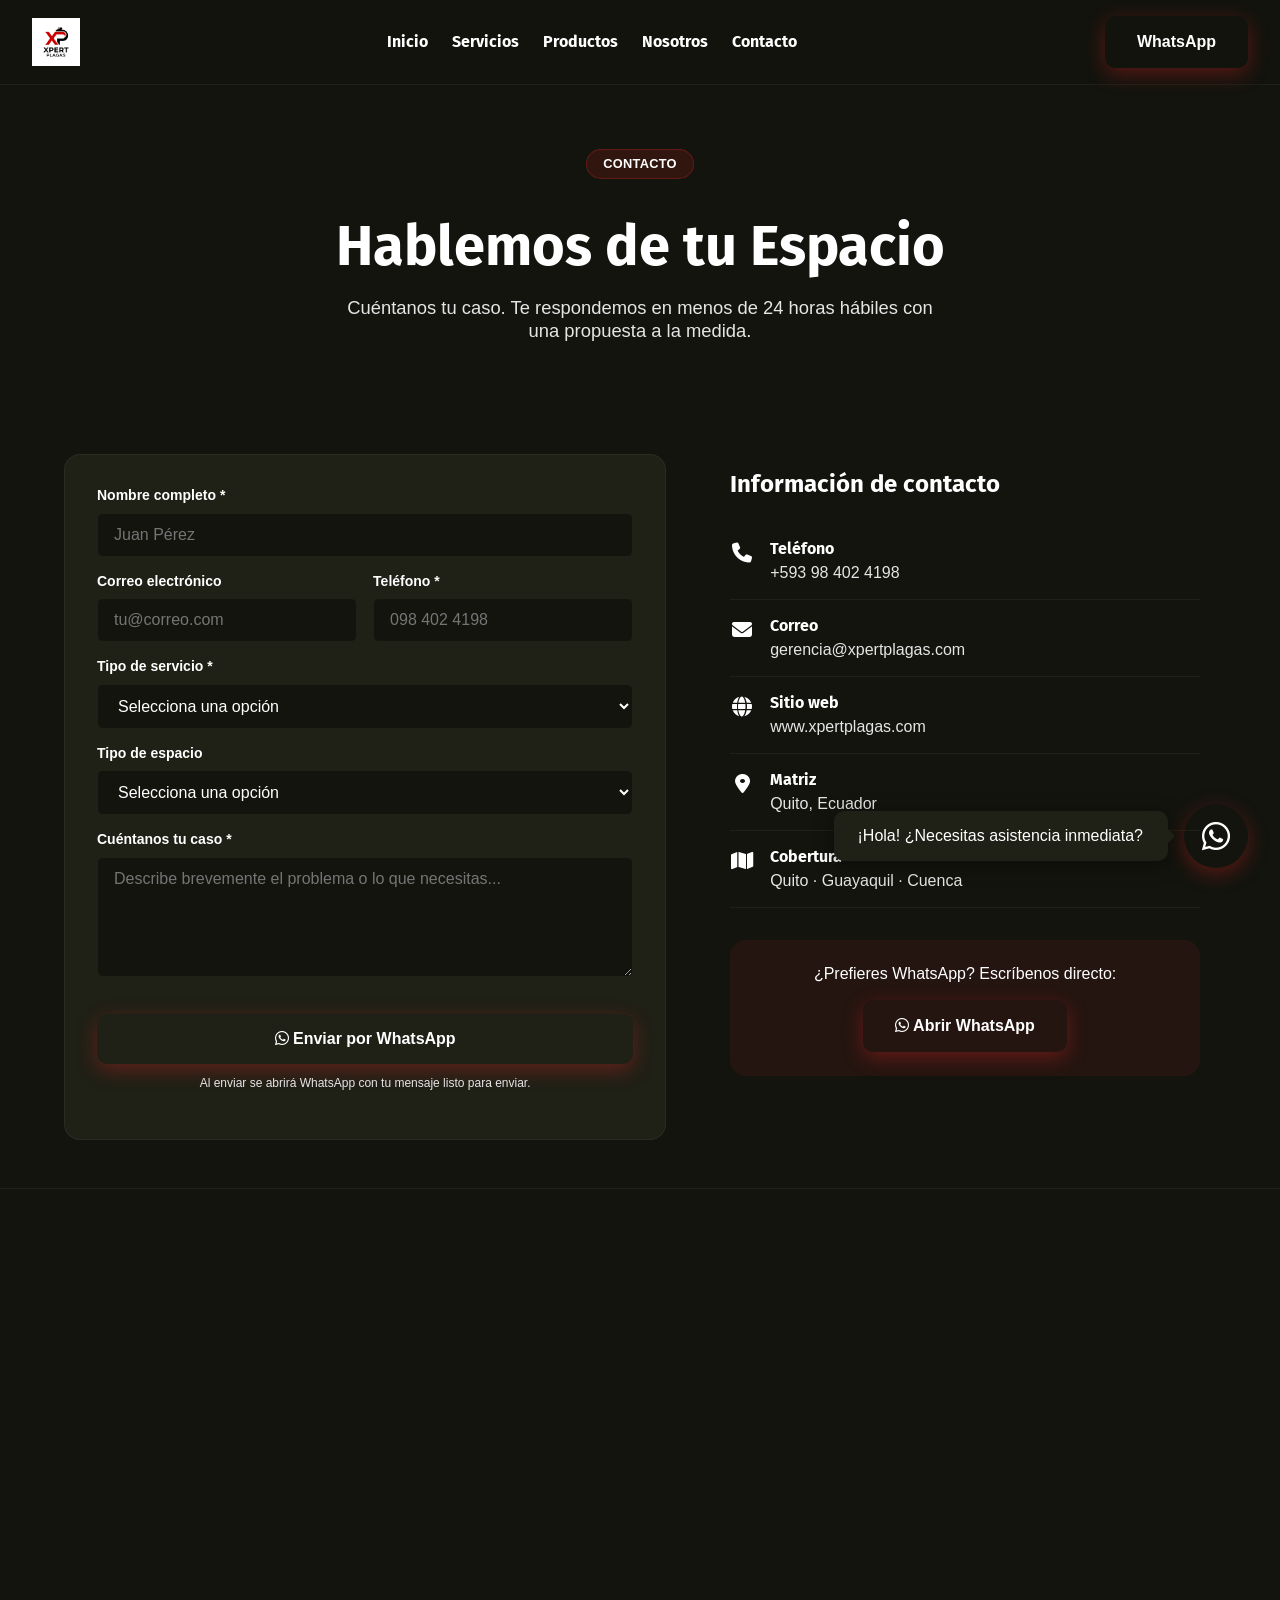
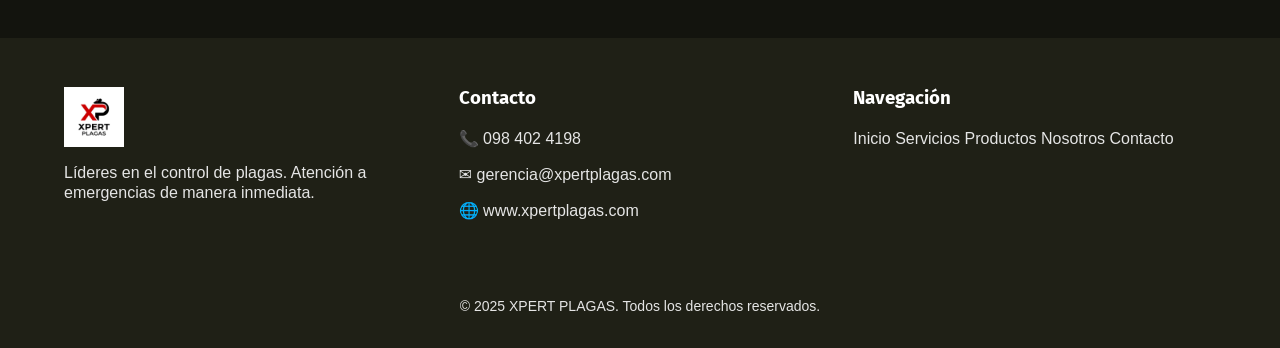
==== commit 74bd831a: "feat: cambiar formulario de contacto a redirección WhatsApp y actualizar metadatos SEO" ====
--- a/pages/contacto.html
+++ b/pages/contacto.html
@@ -3,8 +3,19 @@
 <head>
   <meta charset="UTF-8">
   <meta name="viewport" content="width=device-width, initial-scale=1.0">
-  <title>XpertPlagas | Contacto</title>
-  <link rel="icon" type="image/png" href="../favicon.png">
+  <title>Contacto | XPERT PLAGAS</title>
+  <meta name="description" content="Agenda tu inspección gratuita. Contáctanos por WhatsApp o teléfono. Respuesta en menos de 24 horas.">
+  <meta property="og:title" content="Contacto | XPERT PLAGAS">
+  <meta property="og:description" content="Agenda tu inspección gratuita hoy mismo.">
+  <meta property="og:image" content="https://xpertplagas.com/assets/img/logos/logo-xpert.png">
+  <meta property="og:url" content="https://xpertplagas.com/pages/contacto.html">
+  <!-- Favicon -->
+  <link rel="icon" type="image/png" sizes="512x512" href="../assets/img/logos/isotipo.png">
+  <link rel="icon" type="image/png" sizes="192x192" href="../assets/img/logos/isotipo.png">
+  <link rel="apple-touch-icon" href="../assets/img/logos/isotipo.png">
+  <meta name="theme-color" content="#13140E">
+  
+  
   <link rel="preconnect" href="https://fonts.googleapis.com">
   <link rel="preconnect" href="https://fonts.gstatic.com" crossorigin>
   <link href="https://fonts.googleapis.com/css2?family=Fira+Sans:wght@400;700&display=swap" rel="stylesheet">
@@ -50,13 +61,7 @@
     <div class="contact-layout">
       <!-- Columna izquierda: Formulario -->
       <div class="contact-layout__form">
-        <form class="contact-form" action="https://api.web3forms.com/submit" method="POST">
-          <input type="hidden" name="access_key" value="88b3e8a3-b3f2-455c-a150-32dc7d9cd40b">
-          <input type="hidden" name="subject" value="Nuevo contacto desde xpertplagas.com">
-          <input type="hidden" name="from_name" value="XpertPlagas Web">
-          <input type="hidden" name="redirect" value="https://xpertplagas.com/pages/contacto.html?success=true">
-          <input type="checkbox" name="botcheck" class="hidden">
-
+        <form id="contact-form" class="contact-form" novalidate>
           <div class="form-group">
             <label for="name">Nombre completo *</label>
             <input type="text" id="name" name="name" required placeholder="Juan Pérez">
@@ -64,8 +69,8 @@
 
           <div class="form-row">
             <div class="form-group">
-              <label for="email">Correo electrónico *</label>
-              <input type="email" id="email" name="email" required placeholder="tu@correo.com">
+              <label for="email">Correo electrónico</label>
+              <input type="email" id="email" name="email" placeholder="tu@correo.com">
             </div>
             <div class="form-group">
               <label for="phone">Teléfono *</label>
@@ -106,8 +111,11 @@
             <textarea id="message" name="message" rows="5" required placeholder="Describe brevemente el problema o lo que necesitas..."></textarea>
           </div>
 
-          <button type="submit" class="btn-primary contact-form__submit">Enviar mensaje</button>
-          <p class="contact-form__legal">Al enviar aceptas ser contactado por nuestro equipo técnico.</p>
+          <button type="submit" class="btn-primary contact-form__submit">
+            <i class="fa-brands fa-whatsapp"></i> Enviar por WhatsApp
+          </button>
+          <p class="contact-form__legal">Al enviar se abrirá WhatsApp con tu mensaje listo para enviar.</p>
+          <div class="form-status" id="form-status" role="alert" aria-live="polite"></div>
         </form>
       </div>
 
@@ -205,5 +213,8 @@
 </footer>
 
 <script src="../js/main.js" defer></script>
+<button class="back-to-top" aria-label="Volver arriba" type="button">
+  <i class="fa-solid fa-arrow-up"></i>
+</button>
 </body>
 </html>
--- a/css/components.css
+++ b/css/components.css
@@ -83,4 +83,36 @@
   left: 0;
   font-weight: bold;
 }
-.product-card__cta { margin-top: var(--sp-2); width: 100%; text-align: center; }+.product-card__cta { margin-top: var(--sp-2); width: 100%; text-align: center; }
+.back-to-top {
+  position: fixed;
+  bottom: 2rem;
+  right: 2rem;
+  width: 48px;
+  height: 48px;
+  border-radius: 50%;
+  background: var(--xp-gris-tech);
+  color: var(--xp-blanco);
+  border: 1px solid rgba(255,255,255,0.1);
+  cursor: pointer;
+  display: flex;
+  align-items: center;
+  justify-content: center;
+  opacity: 0;
+  visibility: hidden;
+  transform: translateY(20px);
+  transition: all var(--t-base);
+  z-index: 90;
+}
+.back-to-top.is-visible {
+  opacity: 1;
+  visibility: visible;
+  transform: translateY(0);
+}
+.back-to-top:hover {
+  background: var(--xp-rojo);
+  transform: translateY(-4px);
+}
+@media (max-width: 768px) {
+  .back-to-top { bottom: 5.5rem; right: 1rem; width: 42px; height: 42px; }
+}
--- a/css/pages.css
+++ b/css/pages.css
@@ -412,3 +412,23 @@
 }
 .contact-map iframe { width: 100%; height: 100%; border: 0; display: block; }
 .hidden { display: none !important; }
+
+.form-status {
+  margin-top: var(--sp-4);
+  padding: var(--sp-4);
+  border-radius: var(--radius-md);
+  font-size: 0.95rem;
+  line-height: 1.5;
+  display: none;
+}
+.form-status:not(:empty) { display: block; }
+.form-status--success {
+  background: rgba(34, 197, 94, 0.1);
+  color: #4ade80;
+  border: 1px solid rgba(34, 197, 94, 0.3);
+}
+.form-status--error {
+  background: rgba(220, 38, 38, 0.1);
+  color: #f87171;
+  border: 1px solid rgba(220, 38, 38, 0.3);
+}
